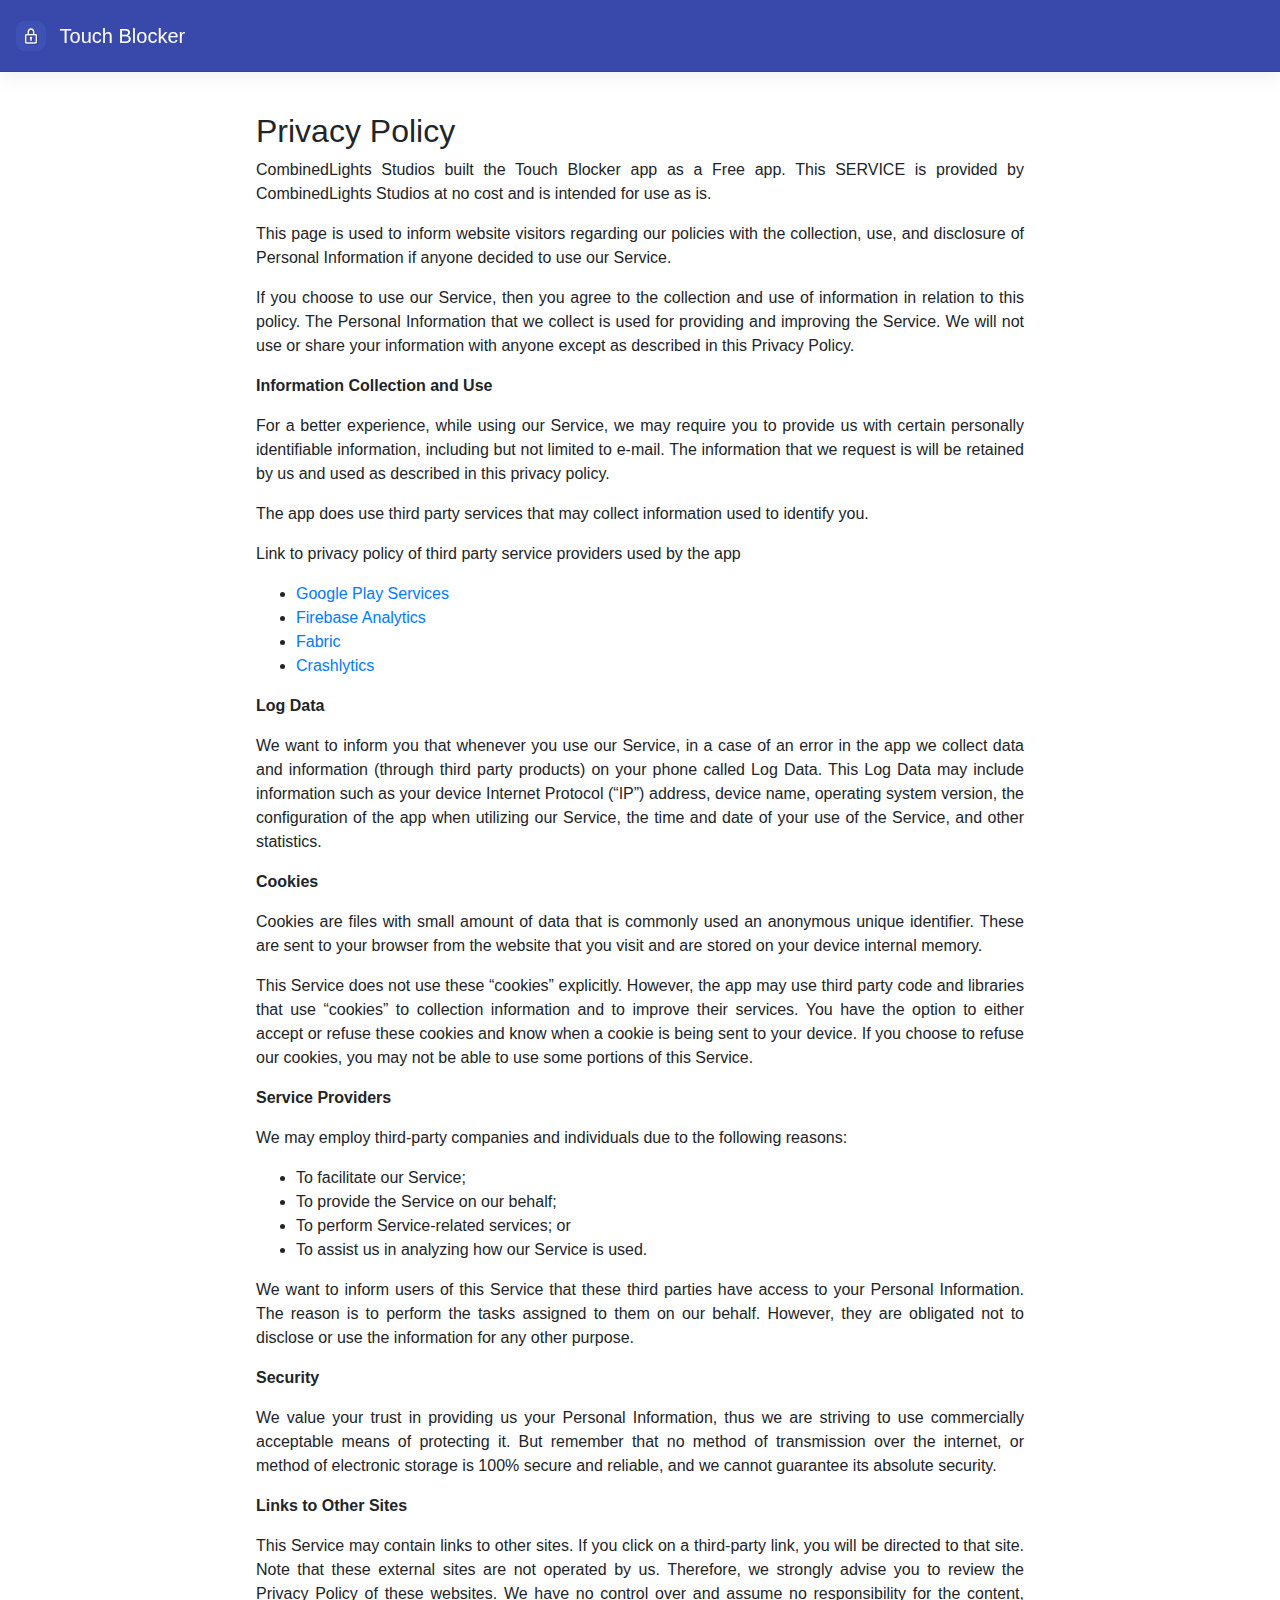
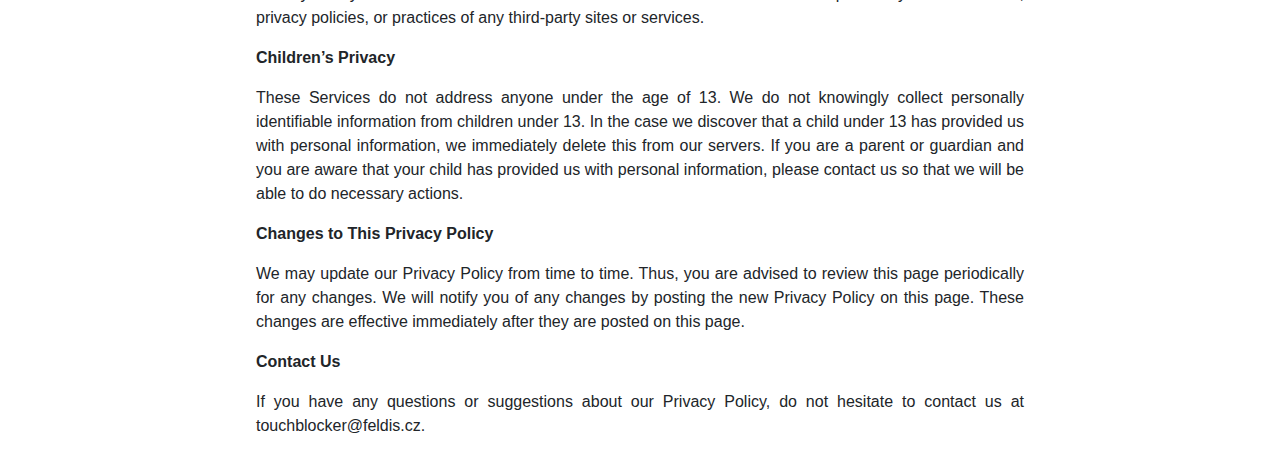
==== privacy.html @ 7e06a1d0 "Complete first version of website" ====
<!DOCTYPE html>
<html lang="en">

<head>
    <!-- Global site tag (gtag.js) - Google Analytics -->
    <!--<script async src="https://www.googletagmanager.com/gtag/js?id=G-R5GS6PT0TZ"></script>
    <script>
        window.dataLayer = window.dataLayer || [];
        function gtag(){dataLayer.push(arguments);}
        gtag('js', new Date());

        gtag('config', 'G-R5GS6PT0TZ');
    </script>-->

    <meta charset="utf-8">
    <meta name="viewport" content="width=device-width, initial-scale=1, shrink-to-fit=no">
    <link rel="icon" href="favicon.png">
    <!-- Bootstrap -->
    <link rel="stylesheet" href="https://stackpath.bootstrapcdn.com/bootstrap/4.4.1/css/bootstrap.min.css"
          integrity="sha384-Vkoo8x4CGsO3+Hhxv8T/Q5PaXtkKtu6ug5TOeNV6gBiFeWPGFN9MuhOf23Q9Ifjh" crossorigin="anonymous">
    <link rel="stylesheet" href="css/main.css">
    <link rel="icon" href="favicon.png">
    <title>Privacy Policy</title>
</head>

<body>

<nav class="main-nav navbar navbar-dark py-3">
  <a class="navbar-brand" href="/">
    <img src="img/logo.png" width="30" height="30"
         class="d-inline-block align-top" alt="Logo">
    <span class="ml-2">Touch Blocker</span>
  </a>
</nav>

<section class="centered-text" id="privacyPolicy">
  <h2>Privacy Policy</h2>
  <p>CombinedLights Studios built the Touch Blocker app as a Free app. This SERVICE is provided by CombinedLights Studios
    at no cost and is intended for use as is.
  </p>
  <p>This page is used to inform website visitors regarding our policies with the collection, use, and disclosure of
    Personal Information if anyone decided to use our Service.
  </p>
  <p>If you choose to use our Service, then you agree to the collection and use of information in relation to this policy.
    The Personal Information that we collect is used for providing and improving the Service. We will not use or share
    your information with anyone except as described in this Privacy Policy.
  </p>
  <p><strong>Information Collection and Use</strong></p>
  <p>For a better experience, while using our Service, we may require you to provide us with certain personally
    identifiable information, including but not limited to e-mail. The information that we request is will be retained
    by us and used as described in this privacy policy.
  </p>
  <p>The app does use third party services that may collect information used to identify you.</p>
  <div>
    <p>Link to privacy policy of third party service providers used by the app</p>
    <ul>
      <li><a href="https://www.google.com/policies/privacy/" target="_blank">Google Play Services</a></li>
      <li><a href="https://firebase.google.com/policies/analytics" target="_blank">Firebase Analytics</a></li>
      <li><a href="https://fabric.io/privacy" target="_blank">Fabric</a></li>
      <li><a href="http://try.crashlytics.com/terms/privacy-policy.pdf" target="_blank">Crashlytics</a></li>
    </ul>
  </div>
  <p><strong>Log Data</strong></p>
  <p>We want to inform you that whenever you use our Service, in a case of an error in the app we collect data and
    information (through third party products) on your phone called Log Data. This Log Data may include information such
    as your device Internet Protocol (“IP”) address, device name, operating system version, the configuration of the app
    when utilizing our Service, the time and date of your use of the Service, and other statistics.
  </p>
  <p><strong>Cookies</strong></p>
  <p>Cookies are files with small amount of data that is commonly used an anonymous unique identifier. These are sent to
    your browser from the website that you visit and are stored on your device internal memory.
  </p>
  <p>This Service does not use these “cookies” explicitly. However, the app may use third party code and libraries that
    use “cookies” to collection information and to improve their services. You have the option to either accept or
    refuse these cookies and know when a cookie is being sent to your device. If you choose to refuse our cookies, you
    may not be able to use some portions of this Service.
  </p>
  <p><strong>Service Providers</strong></p>
  <p>We may employ third-party companies and individuals due to the following reasons:</p>
  <ul>
    <li>To facilitate our Service;</li>
    <li>To provide the Service on our behalf;</li>
    <li>To perform Service-related services; or</li>
    <li>To assist us in analyzing how our Service is used.</li>
  </ul>
  <p>We want to inform users of this Service that these third parties have access to your Personal Information. The reason
    is to perform the tasks assigned to them on our behalf. However, they are obligated not to disclose or use the
    information for any
    other purpose.
  </p>
  <p><strong>Security</strong></p>
  <p>We value your trust in providing us your Personal Information, thus we are striving to use commercially acceptable
    means of protecting it. But remember that no method of transmission over the internet, or method of electronic
    storage is 100% secure and reliable, and we cannot guarantee its absolute security.
  </p>
  <p><strong>Links to Other Sites</strong></p>
  <p>This Service may contain links to other sites. If you click on a third-party link, you will be directed to that site.
    Note that these external sites are not operated by us. Therefore, we strongly advise you to review the Privacy
    Policy of these websites. We have no control over and assume no responsibility for the content, privacy policies, or
    practices of any third-party sites or services.
  </p>
  <p><strong>Children’s Privacy</strong></p>
  <p>These Services do not address anyone under the age of 13. We do not knowingly collect personally identifiable
    information from children under 13. In the case we discover that a child under 13 has provided us with personal
    information, we immediately delete this from our servers. If you are a parent or guardian and you are aware that
    your child has provided us with personal information, please contact us so that we will be able to do necessary
    actions.
  </p>
  <p><strong>Changes to This Privacy Policy</strong></p>
  <p> We may update our Privacy Policy from time to time. Thus, you are advised to review this page periodically for any
    changes. We will notify you of any changes by posting the new Privacy Policy on this page. These changes are
    effective immediately after they are posted on this page.
  </p>
  <p><strong>Contact Us</strong></p>
  <p>If you have any questions or suggestions about our Privacy Policy, do not hesitate to contact us at
    touchblocker@feldis.cz.
  </p>
</section>

<script src="https://code.jquery.com/jquery-3.4.1.slim.min.js"
        integrity="sha384-J6qa4849blE2+poT4WnyKhv5vZF5SrPo0iEjwBvKU7imGFAV0wwj1yYfoRSJoZ+n"
        crossorigin="anonymous"></script>
<script src="https://cdn.jsdelivr.net/npm/popper.js@1.16.0/dist/umd/popper.min.js"
        integrity="sha384-Q6E9RHvbIyZFJoft+2mJbHaEWldlvI9IOYy5n3zV9zzTtmI3UksdQRVvoxMfooAo"
        crossorigin="anonymous"></script>
<script src="https://stackpath.bootstrapcdn.com/bootstrap/4.4.1/js/bootstrap.min.js"
        integrity="sha384-wfSDF2E50Y2D1uUdj0O3uMBJnjuUD4Ih7YwaYd1iqfktj0Uod8GCExl3Og8ifwB6"
        crossorigin="anonymous"></script>
<script src="js/main.js" async defer></script>
</body>

</html>
---- css/main.css ----
html {
    scroll-behavior: smooth;
}

.main-nav {
    position: fixed;
    top: 0;
    left: 0;
    width: 100vw;
    z-index: 1030;
    background-color: #3949ab;
    box-shadow: 0 0.5rem 1rem rgba(0, 0, 0, .05), inset 0 -1px 0 rgba(0, 0, 0, .1);
}

.masthead {
    margin-top: 5rem;
    padding-top: 3rem;
    padding-bottom: 4rem;
}

.masthead-left > * {
    width: fit-content;
    text-align: center;
}

@media (min-width: 992px) {
    main.header-full {
        height: 100vh;
    }

    .masthead {
        margin-top: inherit;
    }

    .masthead-left > * {
        width: inherit;
        text-align: inherit;
    }
}

.header-full {
    background-image: url("../img/header_background.png");
    background-size: cover;
    min-height: 50rem;
}

.showcase {
    background: rgb(7,142,245);
    background: linear-gradient(90deg, rgba(7,142,245,1) 0%, rgba(41,41,210,1) 100%, rgba(2,0,36,1) 100%);
    color: white;
}

.showcase hr {
    width: 10rem;
}

.download {
    background-color: #ffeb3b;
}

.feature-list .feature-item {
    margin-left: 1rem;
    margin-right: 1rem;
}

.screenshot-image {
    width: 18rem;
}

.google-play-link {
    height: 5rem;
}

.google-play-link-lg {
    height: 6rem;
}

.ordered-list > li {
    padding-top: 0.5rem;
    padding-bottom: 0.5rem;
    font-weight: bold;
}

.small-text {
    color: #6c757d;
    font-size: 0.8rem;
}

.footer-nav {
    list-style-type: none;
    margin: 0;
    padding: 0;
}

.footer-nav li {
    padding: 0.1rem 0.5rem;
}

.footer-link {
    color: #6c757d;
    text-decoration: none;
}

.footer-link:hover {
    color: #7c858d;
    text-decoration: none;
}

.footer-link:active {
    color: #8c959d;
    text-decoration: none;
}

.centered-text {
    padding: 1em;
    max-width: 50rem;
    margin: 0 auto;
    text-align: justify;
}

#privacyPolicy {
    margin-top: 6rem;
}
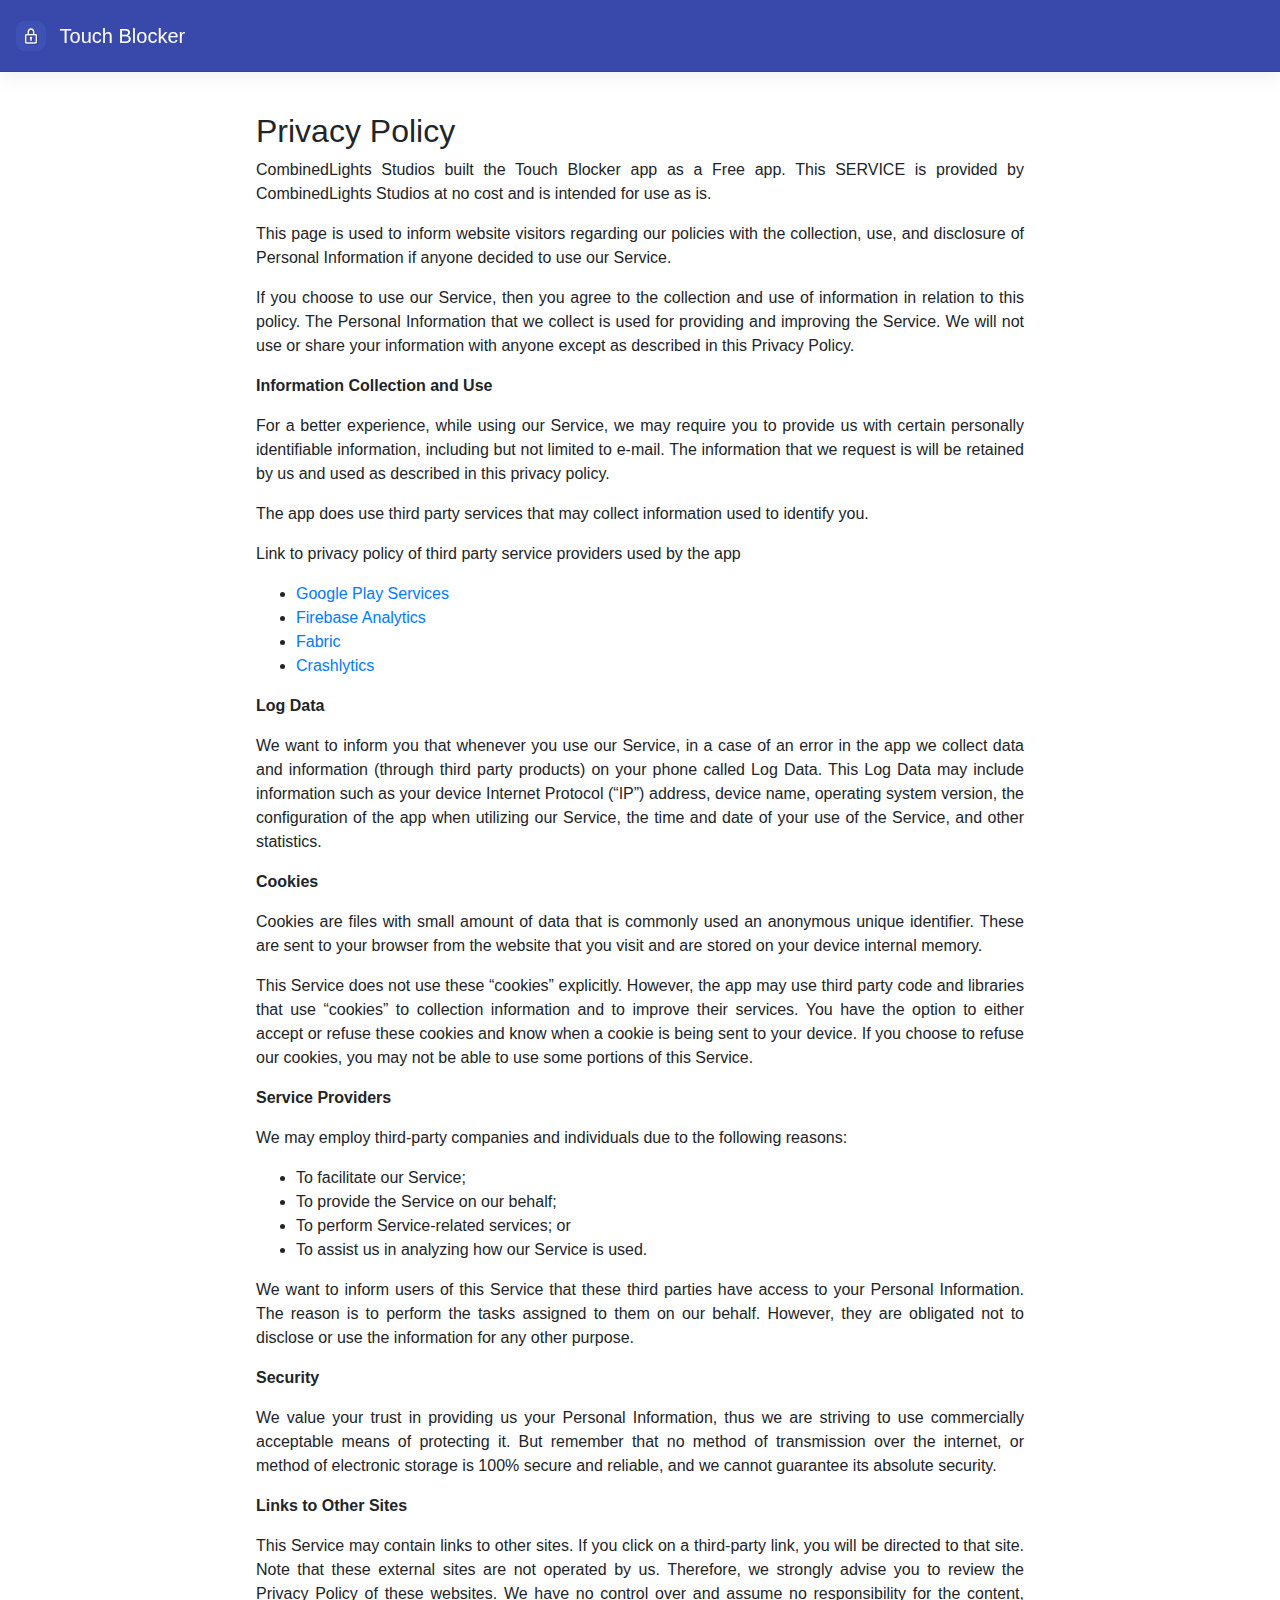
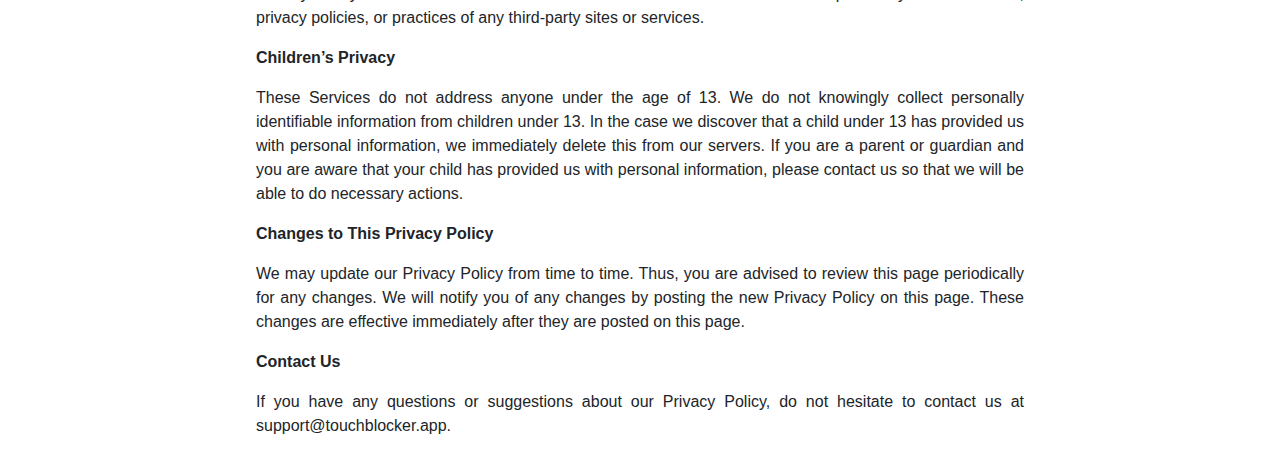
==== commit 99b3ab7a: "Change e-mail addres to new domain" ====
--- a/privacy.html
+++ b/privacy.html
@@ -3,17 +3,42 @@
 
 <head>
     <!-- Global site tag (gtag.js) - Google Analytics -->
-    <!--<script async src="https://www.googletagmanager.com/gtag/js?id=G-R5GS6PT0TZ"></script>
+    <script async src="https://www.googletagmanager.com/gtag/js?id=G-R5GS6PT0TZ"></script>
     <script>
         window.dataLayer = window.dataLayer || [];
         function gtag(){dataLayer.push(arguments);}
         gtag('js', new Date());
 
         gtag('config', 'G-R5GS6PT0TZ');
-    </script>-->
+    </script>
 
     <meta charset="utf-8">
     <meta name="viewport" content="width=device-width, initial-scale=1, shrink-to-fit=no">
+
+    <meta name="description"
+          content="Block unwanted touches on your phone. With this app, you can now block touch on the screen to avoid unwanted touches. You can block your screen when watching a movie, showing something to someone, or playing a video for kids.">
+    <meta name="keywords"
+          content="touchblocker,block,lock,touch,app,android">
+    <meta name="copyright" content="Touch Blocker">
+    <meta name="language" content="English">
+    <meta name="robots" content="index, follow">
+    <meta name="viewport" content="width=device-width, initial-scale=1">
+    <meta property="og:url" content="https://touchblocker.app/privacy"/>
+    <meta property="og:type" content="website"/>
+    <meta property="og:title" content="Touch Blocker - Privacy Policy"/>
+    <meta property="og:description" content="Privacy policy for Touch Blocker application."/>
+    <meta property="og:image" content="http://touchblocker.app/img/thumbnail.jpg"/>
+    <meta property="og:image:secure_url" content="https://touchblocker.app/img/thumbnail.jpg"/>
+    <meta property="og:image:width" content="1920"/>
+    <meta property="og:image:height" content="1080"/>
+    <meta property="og:locale" content="en_US"/>
+    <meta property="og:site_name" content="Touch Blocker - Block screen touch">
+
+    <meta name="twitter:title" content="Touch Blocker - Privacy Policy">
+    <meta name="twitter:description" content="Privacy policy for Touch Blocker application.">
+    <meta name="twitter:image" content="https://touchblocker.app/img/thumbnail_twitter.jpg">
+    <meta name="twitter:card" content="summary">
+
     <link rel="icon" href="favicon.png">
     <!-- Bootstrap -->
     <link rel="stylesheet" href="https://stackpath.bootstrapcdn.com/bootstrap/4.4.1/css/bootstrap.min.css"
@@ -26,95 +51,95 @@
 <body>
 
 <nav class="main-nav navbar navbar-dark py-3">
-  <a class="navbar-brand" href="/">
-    <img src="img/logo.png" width="30" height="30"
-         class="d-inline-block align-top" alt="Logo">
-    <span class="ml-2">Touch Blocker</span>
-  </a>
+    <a class="navbar-brand" href="/">
+        <img src="img/logo.png" width="30" height="30"
+             class="d-inline-block align-top" alt="Logo">
+        <span class="ml-2">Touch Blocker</span>
+    </a>
 </nav>
 
 <section class="centered-text" id="privacyPolicy">
-  <h2>Privacy Policy</h2>
-  <p>CombinedLights Studios built the Touch Blocker app as a Free app. This SERVICE is provided by CombinedLights Studios
-    at no cost and is intended for use as is.
-  </p>
-  <p>This page is used to inform website visitors regarding our policies with the collection, use, and disclosure of
-    Personal Information if anyone decided to use our Service.
-  </p>
-  <p>If you choose to use our Service, then you agree to the collection and use of information in relation to this policy.
-    The Personal Information that we collect is used for providing and improving the Service. We will not use or share
-    your information with anyone except as described in this Privacy Policy.
-  </p>
-  <p><strong>Information Collection and Use</strong></p>
-  <p>For a better experience, while using our Service, we may require you to provide us with certain personally
-    identifiable information, including but not limited to e-mail. The information that we request is will be retained
-    by us and used as described in this privacy policy.
-  </p>
-  <p>The app does use third party services that may collect information used to identify you.</p>
-  <div>
-    <p>Link to privacy policy of third party service providers used by the app</p>
+    <h2>Privacy Policy</h2>
+    <p>CombinedLights Studios built the Touch Blocker app as a Free app. This SERVICE is provided by CombinedLights Studios
+        at no cost and is intended for use as is.
+    </p>
+    <p>This page is used to inform website visitors regarding our policies with the collection, use, and disclosure of
+        Personal Information if anyone decided to use our Service.
+    </p>
+    <p>If you choose to use our Service, then you agree to the collection and use of information in relation to this policy.
+        The Personal Information that we collect is used for providing and improving the Service. We will not use or share
+        your information with anyone except as described in this Privacy Policy.
+    </p>
+    <p><strong>Information Collection and Use</strong></p>
+    <p>For a better experience, while using our Service, we may require you to provide us with certain personally
+        identifiable information, including but not limited to e-mail. The information that we request is will be retained
+        by us and used as described in this privacy policy.
+    </p>
+    <p>The app does use third party services that may collect information used to identify you.</p>
+    <div>
+        <p>Link to privacy policy of third party service providers used by the app</p>
+        <ul>
+            <li><a href="https://www.google.com/policies/privacy/" target="_blank">Google Play Services</a></li>
+            <li><a href="https://firebase.google.com/policies/analytics" target="_blank">Firebase Analytics</a></li>
+            <li><a href="https://fabric.io/privacy" target="_blank">Fabric</a></li>
+            <li><a href="http://try.crashlytics.com/terms/privacy-policy.pdf" target="_blank">Crashlytics</a></li>
+        </ul>
+    </div>
+    <p><strong>Log Data</strong></p>
+    <p>We want to inform you that whenever you use our Service, in a case of an error in the app we collect data and
+        information (through third party products) on your phone called Log Data. This Log Data may include information such
+        as your device Internet Protocol (“IP”) address, device name, operating system version, the configuration of the app
+        when utilizing our Service, the time and date of your use of the Service, and other statistics.
+    </p>
+    <p><strong>Cookies</strong></p>
+    <p>Cookies are files with small amount of data that is commonly used an anonymous unique identifier. These are sent to
+        your browser from the website that you visit and are stored on your device internal memory.
+    </p>
+    <p>This Service does not use these “cookies” explicitly. However, the app may use third party code and libraries that
+        use “cookies” to collection information and to improve their services. You have the option to either accept or
+        refuse these cookies and know when a cookie is being sent to your device. If you choose to refuse our cookies, you
+        may not be able to use some portions of this Service.
+    </p>
+    <p><strong>Service Providers</strong></p>
+    <p>We may employ third-party companies and individuals due to the following reasons:</p>
     <ul>
-      <li><a href="https://www.google.com/policies/privacy/" target="_blank">Google Play Services</a></li>
-      <li><a href="https://firebase.google.com/policies/analytics" target="_blank">Firebase Analytics</a></li>
-      <li><a href="https://fabric.io/privacy" target="_blank">Fabric</a></li>
-      <li><a href="http://try.crashlytics.com/terms/privacy-policy.pdf" target="_blank">Crashlytics</a></li>
+        <li>To facilitate our Service;</li>
+        <li>To provide the Service on our behalf;</li>
+        <li>To perform Service-related services; or</li>
+        <li>To assist us in analyzing how our Service is used.</li>
     </ul>
-  </div>
-  <p><strong>Log Data</strong></p>
-  <p>We want to inform you that whenever you use our Service, in a case of an error in the app we collect data and
-    information (through third party products) on your phone called Log Data. This Log Data may include information such
-    as your device Internet Protocol (“IP”) address, device name, operating system version, the configuration of the app
-    when utilizing our Service, the time and date of your use of the Service, and other statistics.
-  </p>
-  <p><strong>Cookies</strong></p>
-  <p>Cookies are files with small amount of data that is commonly used an anonymous unique identifier. These are sent to
-    your browser from the website that you visit and are stored on your device internal memory.
-  </p>
-  <p>This Service does not use these “cookies” explicitly. However, the app may use third party code and libraries that
-    use “cookies” to collection information and to improve their services. You have the option to either accept or
-    refuse these cookies and know when a cookie is being sent to your device. If you choose to refuse our cookies, you
-    may not be able to use some portions of this Service.
-  </p>
-  <p><strong>Service Providers</strong></p>
-  <p>We may employ third-party companies and individuals due to the following reasons:</p>
-  <ul>
-    <li>To facilitate our Service;</li>
-    <li>To provide the Service on our behalf;</li>
-    <li>To perform Service-related services; or</li>
-    <li>To assist us in analyzing how our Service is used.</li>
-  </ul>
-  <p>We want to inform users of this Service that these third parties have access to your Personal Information. The reason
-    is to perform the tasks assigned to them on our behalf. However, they are obligated not to disclose or use the
-    information for any
-    other purpose.
-  </p>
-  <p><strong>Security</strong></p>
-  <p>We value your trust in providing us your Personal Information, thus we are striving to use commercially acceptable
-    means of protecting it. But remember that no method of transmission over the internet, or method of electronic
-    storage is 100% secure and reliable, and we cannot guarantee its absolute security.
-  </p>
-  <p><strong>Links to Other Sites</strong></p>
-  <p>This Service may contain links to other sites. If you click on a third-party link, you will be directed to that site.
-    Note that these external sites are not operated by us. Therefore, we strongly advise you to review the Privacy
-    Policy of these websites. We have no control over and assume no responsibility for the content, privacy policies, or
-    practices of any third-party sites or services.
-  </p>
-  <p><strong>Children’s Privacy</strong></p>
-  <p>These Services do not address anyone under the age of 13. We do not knowingly collect personally identifiable
-    information from children under 13. In the case we discover that a child under 13 has provided us with personal
-    information, we immediately delete this from our servers. If you are a parent or guardian and you are aware that
-    your child has provided us with personal information, please contact us so that we will be able to do necessary
-    actions.
-  </p>
-  <p><strong>Changes to This Privacy Policy</strong></p>
-  <p> We may update our Privacy Policy from time to time. Thus, you are advised to review this page periodically for any
-    changes. We will notify you of any changes by posting the new Privacy Policy on this page. These changes are
-    effective immediately after they are posted on this page.
-  </p>
-  <p><strong>Contact Us</strong></p>
-  <p>If you have any questions or suggestions about our Privacy Policy, do not hesitate to contact us at
-    touchblocker@feldis.cz.
-  </p>
+    <p>We want to inform users of this Service that these third parties have access to your Personal Information. The reason
+        is to perform the tasks assigned to them on our behalf. However, they are obligated not to disclose or use the
+        information for any
+        other purpose.
+    </p>
+    <p><strong>Security</strong></p>
+    <p>We value your trust in providing us your Personal Information, thus we are striving to use commercially acceptable
+        means of protecting it. But remember that no method of transmission over the internet, or method of electronic
+        storage is 100% secure and reliable, and we cannot guarantee its absolute security.
+    </p>
+    <p><strong>Links to Other Sites</strong></p>
+    <p>This Service may contain links to other sites. If you click on a third-party link, you will be directed to that site.
+        Note that these external sites are not operated by us. Therefore, we strongly advise you to review the Privacy
+        Policy of these websites. We have no control over and assume no responsibility for the content, privacy policies, or
+        practices of any third-party sites or services.
+    </p>
+    <p><strong>Children’s Privacy</strong></p>
+    <p>These Services do not address anyone under the age of 13. We do not knowingly collect personally identifiable
+        information from children under 13. In the case we discover that a child under 13 has provided us with personal
+        information, we immediately delete this from our servers. If you are a parent or guardian and you are aware that
+        your child has provided us with personal information, please contact us so that we will be able to do necessary
+        actions.
+    </p>
+    <p><strong>Changes to This Privacy Policy</strong></p>
+    <p> We may update our Privacy Policy from time to time. Thus, you are advised to review this page periodically for any
+        changes. We will notify you of any changes by posting the new Privacy Policy on this page. These changes are
+        effective immediately after they are posted on this page.
+    </p>
+    <p><strong>Contact Us</strong></p>
+    <p>If you have any questions or suggestions about our Privacy Policy, do not hesitate to contact us at
+        support@touchblocker.app.
+    </p>
 </section>
 
 <script src="https://code.jquery.com/jquery-3.4.1.slim.min.js"
